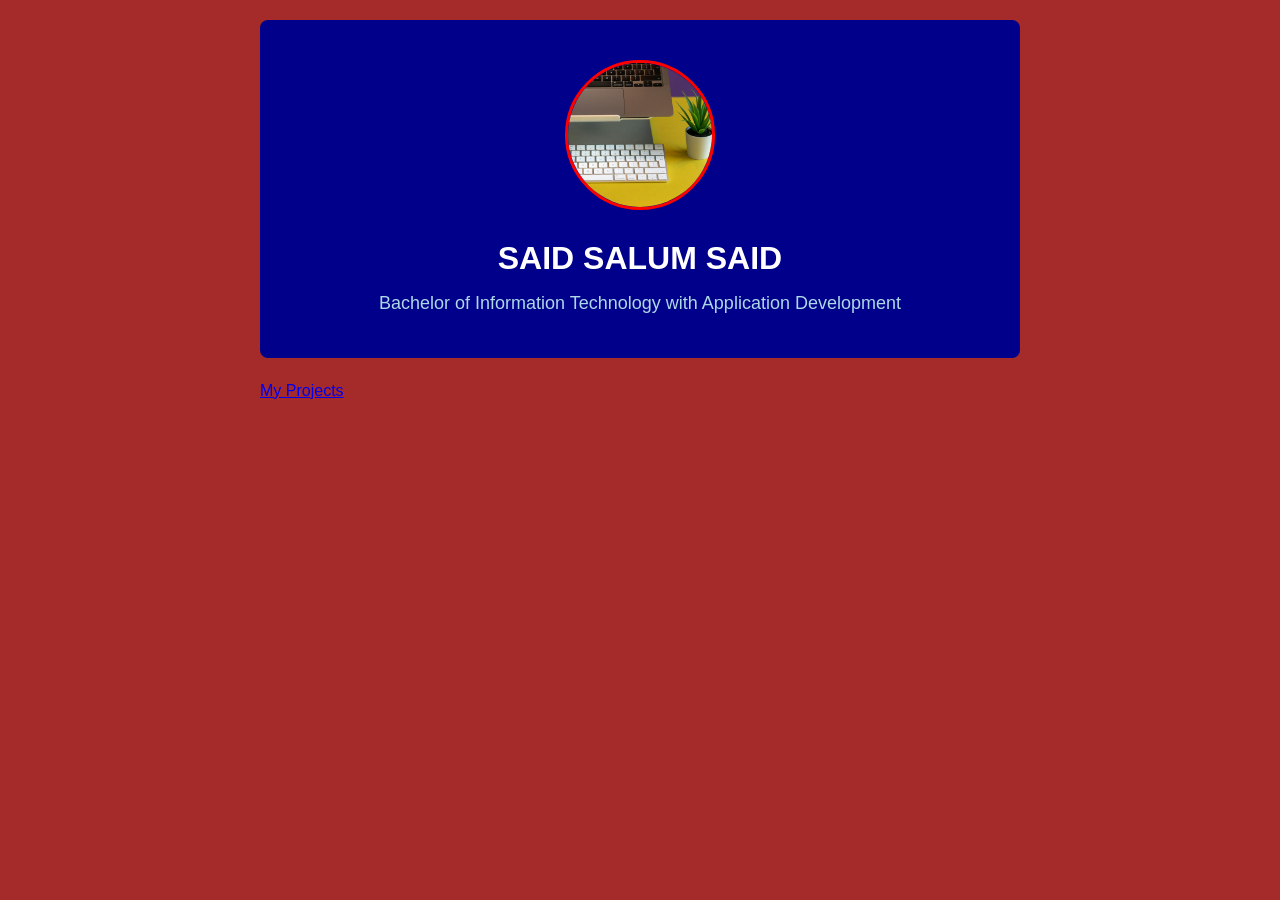
==== index.html @ daf96732 "24BIT048" ====
<!DOCTYPE html>
<html lang="en">
<head>
    <meta charset="UTF-8">
    <meta name="viewport" content="width=device-width, initial-scale=1.0">
    <title>Personal details</title>
  
    <link rel="stylesheet" href="style.css">
</head>
<body>


    <header>
        <img src="pic.jpg" alt="my profile" class="profile-pic">
        <h1>SAID SALUM SAID</h1>
        <p class="tagline">Bachelor of Information Technology with Application Development</p>
    </header>
      <a href="project.html" >My Projects</a>

</body>
</html>
---- style.css ----
* {
    margin: 0px;
    padding: 0px;
    box-sizing: border-box;
}

body {
    font-family: sans-serif;
    line-height: 1.6;
    background-color: brown;
    color: black;
    max-width: 800px;
    margin: 0px auto;
    padding: 20px;
}

section {
    background-color: white;
    padding: 20px;
    margin-bottom: 20px;
    border-radius: 8px;
}

h2 {
    color: darkblue;
    border-bottom: 3px solid blue;
    padding-bottom: 5px;
    margin-bottom: 15px;
}

header {
    text-align: center;
    padding: 40px 20px;
    background-color: darkblue;
    color: white;
    border-radius: 8px;
    margin-bottom: 20px;
}

.profile-pic {
    width: 150px;
    height: 150px;
    border-radius: 50%;
    object-fit: cover;
    border: 3px solid red;
    margin-bottom: 15px;
}

header h1 {
    font-size: 32px;
    margin-bottom: 5px;
}

.tagline {
    font-size: 18px;
    color: lightblue;
}

#about p {
    font-size: 16px;
    color: black;
}

.skills-list {
    list-style-type: none;
    display: flex;
    flex-wrap: wrap;
    gap: 10px;
}

.skills-list li {
    background-color: lightblue;
    color: darkblue;
    padding: 8px 15px;
    border-radius: 20px;
    font-size: 14px;
    font-weight: bold;
}

#projects {
    display: grid;
    grid-template-columns: 1fr 1fr;
    gap: 20px;
}

#projects h2 {
    grid-column: span 2;
}

.project-item {
    background-color: orange;
    padding: 15px;
    border-radius: 8px;
    border-left: 5px solid blue;
}

.project-item h3 {
    color: black;
    margin-bottom: 5px;
}

.project-item p {
    color: black;
    font-size: 14px;
    margin-bottom: 10px;
}

.project-link {
    color: blue;
    text-decoration: none;
    font-weight: bold;
}

.project-link:hover {
    text-decoration: underline;
}

#contact {
    background-color: lightblue;
    padding: 30px;
    border-radius: 12px;
    border: 1px solid silver;
}

.form-group {
    margin-bottom: 20px;
}

.form-group label {
    display: block;
    margin-bottom: 8px;
    font-weight: bold;
    color: darkblue;
    font-size: 14px;
}

.form-group input, 
.form-group textarea {
    width: 100%;
    padding: 12px;
    border: 2px solid lightgray;
    border-radius: 8px;
    font-size: 16px;
    background-color: white;
    outline: none;
}

.form-group input:focus, 
.form-group textarea:focus {
    border-color: blue;
    background-color: forestgreen;
}

.submit-btn {
    background-color: darkblue;
    color: white;
    padding: 14px 20px;
    border: none;
    border-radius: 8px;
    font-size: 16px;
    font-weight: bold;
    width: 100%;
    cursor: pointer;
}

.submit-btn:hover {
    background-color: blue;
}

footer {
    text-align: center;
    padding: 20px;
    color: gray;
    font-size: 14px;
}

@media screen and (max-width: 768px) {
    body {
        padding: 10px;
    }

    header h1 {
        font-size: 24px;
    }

    #projects {
        grid-template-columns: 1fr;
    }

    #projects h2 {
        grid-column: span 1;
    }

    .skills-list {
        justify-content: center;
    }
}
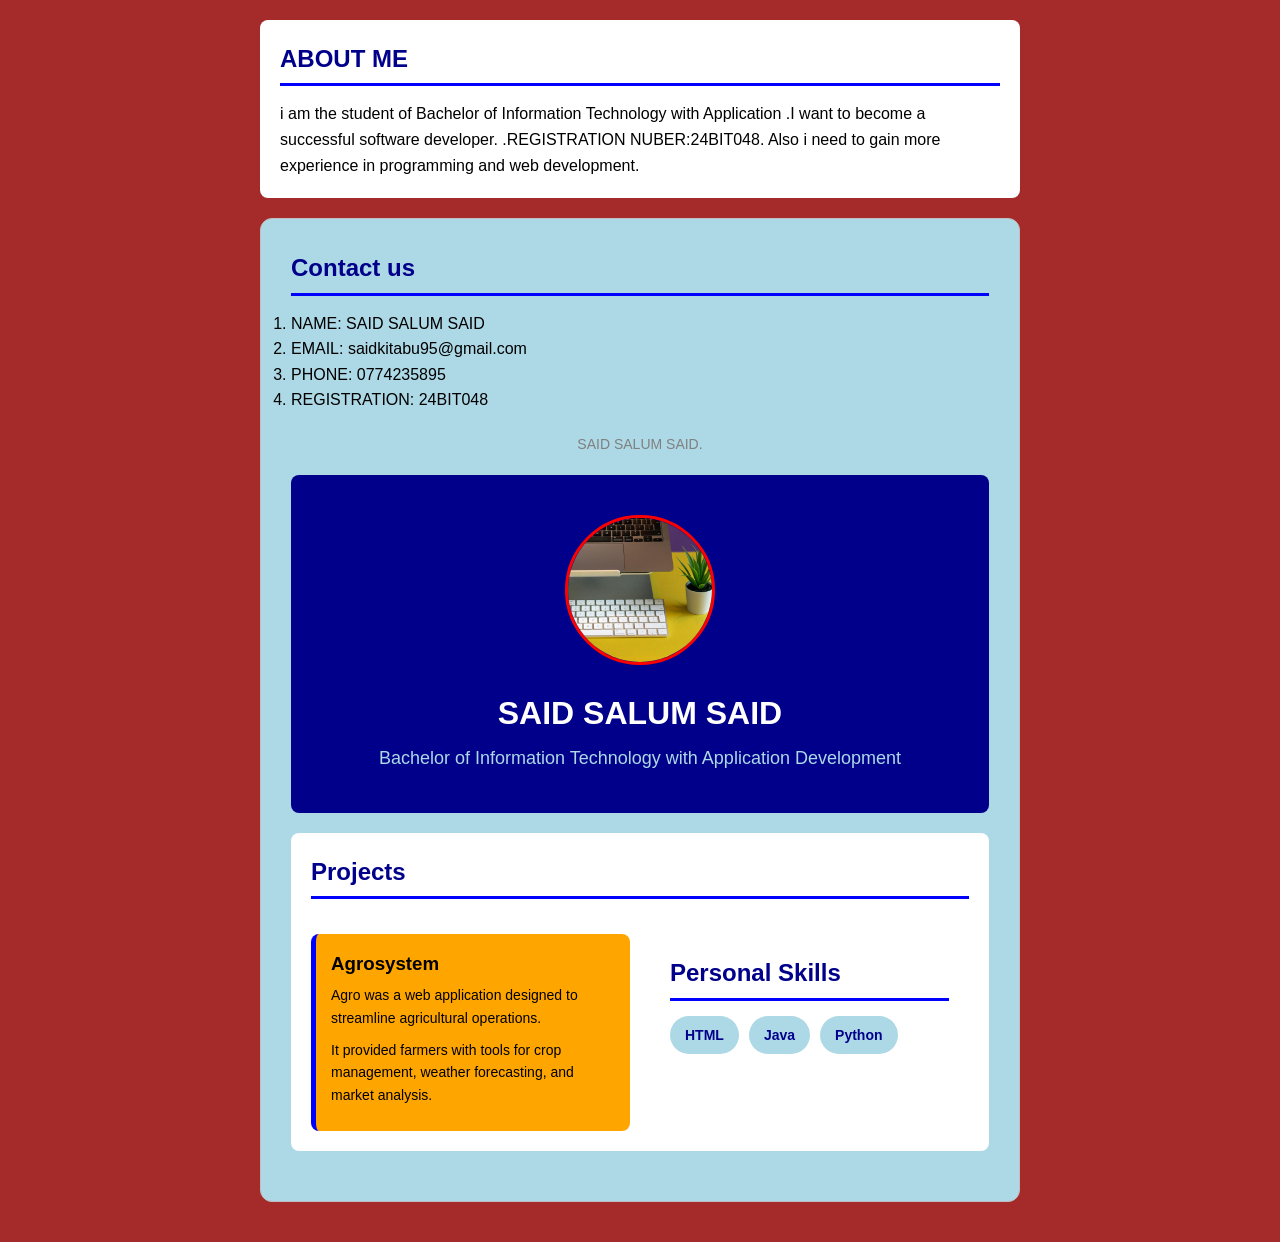
==== commit 2d9b435a: "24BIT048" ====
--- a/index.html
+++ b/index.html
@@ -3,19 +3,64 @@
 <head>
     <meta charset="UTF-8">
     <meta name="viewport" content="width=device-width, initial-scale=1.0">
-    <title>Personal details</title>
-  
+    <title>ABOUT</title>
     <link rel="stylesheet" href="style.css">
 </head>
 <body>
+     <section id="about">
+        <h2>ABOUT ME</h2>
+        <p>i am the student of Bachelor of Information Technology with Application
+            .I want to become a successful software developer.
+            .REGISTRATION NUBER:24BIT048.
+        Also i need to gain more experience in programming and web development.</p>
+    </section>
 
 
-    <header>
+       <section id="contact">
+        <h2>Contact us</h2>
+        <ol>
+           <li>NAME:     SAID SALUM SAID</li>
+            <li>EMAIL:     saidkitabu95@gmail.com</li>
+           <li> PHONE:     0774235895</li>
+           <li>REGISTRATION: 24BIT048</li>
+        </ol>
+
+   
+    <footer>
+        <p> SAID SALUM SAID.</p>
+         
+    </footer>
+
+     <header>
         <img src="pic.jpg" alt="my profile" class="profile-pic">
         <h1>SAID SALUM SAID</h1>
         <p class="tagline">Bachelor of Information Technology with Application Development</p>
     </header>
-      <a href="project.html" >My Projects</a>
 
+     <section id="projects">
+        <h2>Projects</h2>
+        
+        <div class="project-item">
+            <h3>Agrosystem</h3>
+            <p>Agro was a web application designed to streamline agricultural operations.</p>
+            <p>It provided farmers with tools for crop management, weather forecasting, and market analysis.</p>
+        </div>
+
+          <section id="skills">
+        <h2>Personal Skills</h2>
+        <ul class="skills-list">
+            <li>HTML</li>
+            <li>Java </li>
+            <li>Python</li>
+           
+        </ul>
+    </section>
+         
+     
+
+    
+</div>
+    
 </body>
-</html>    
+</html>
+   
